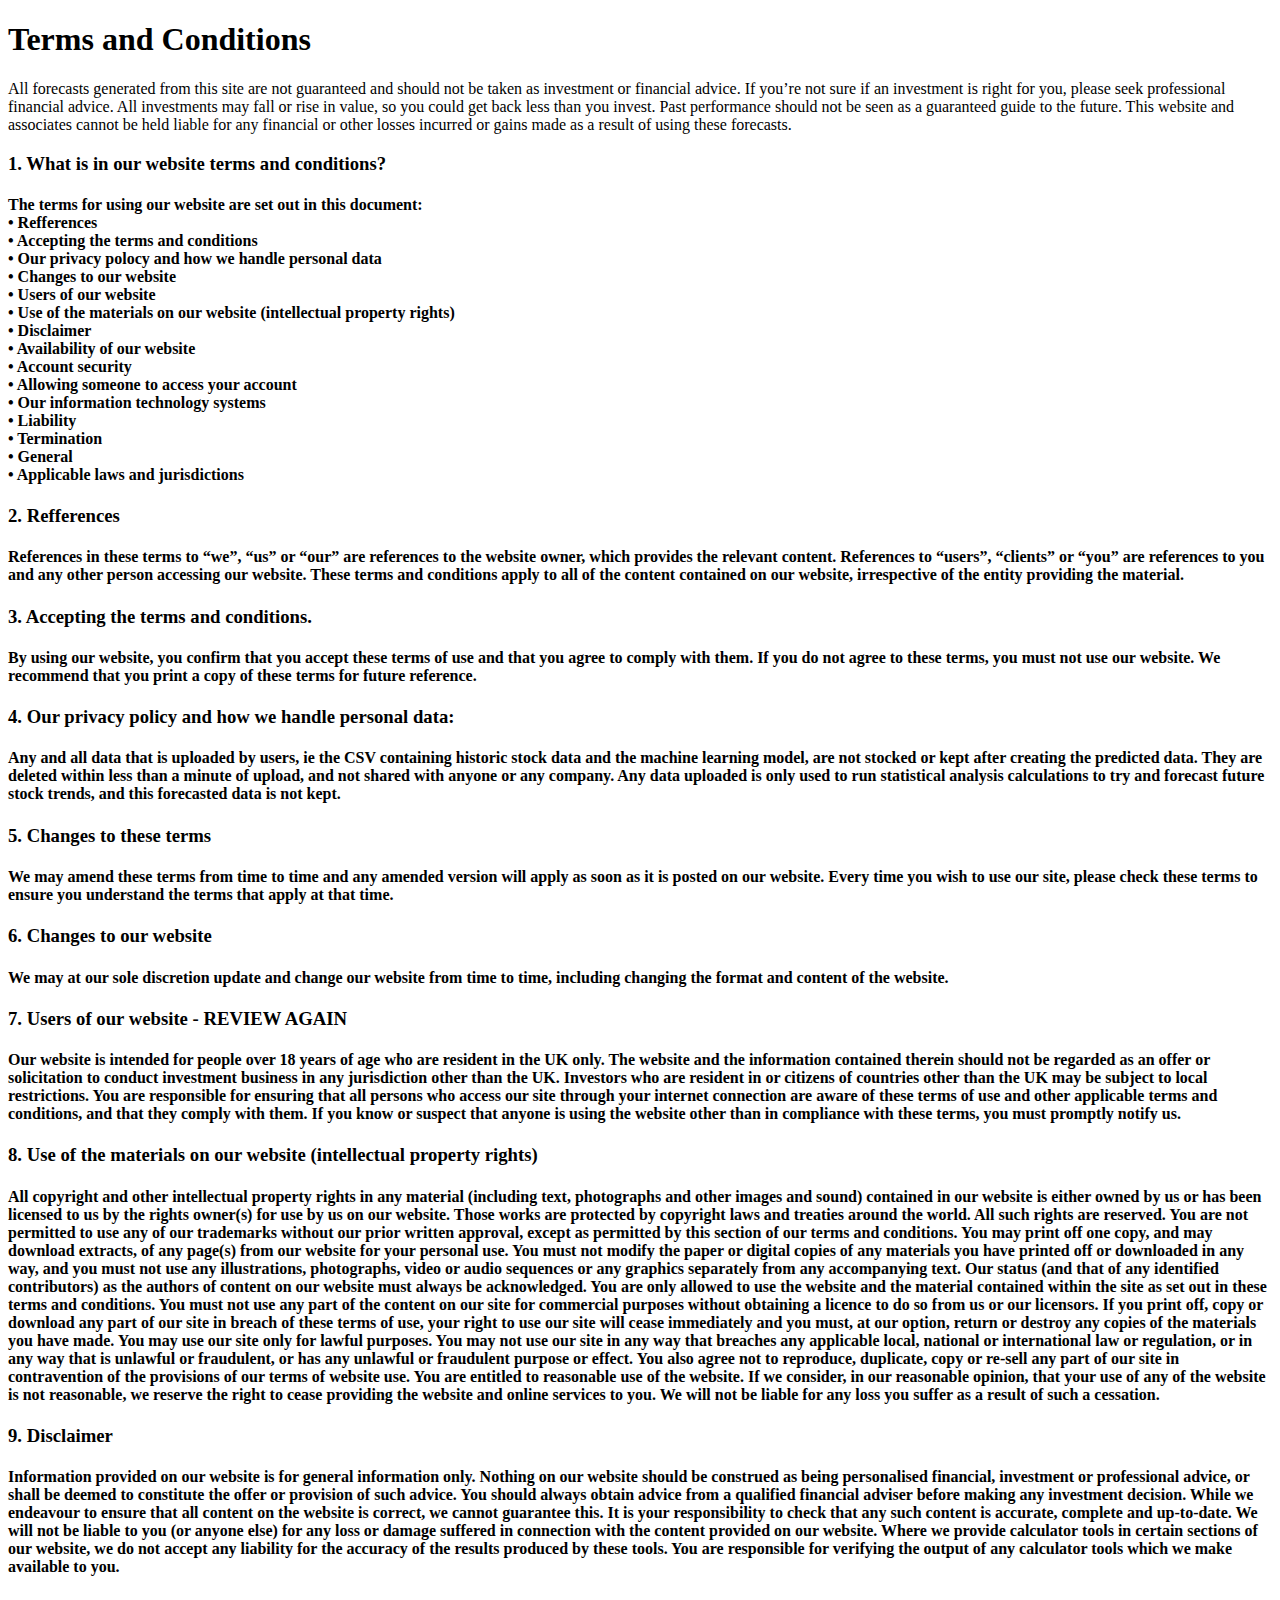
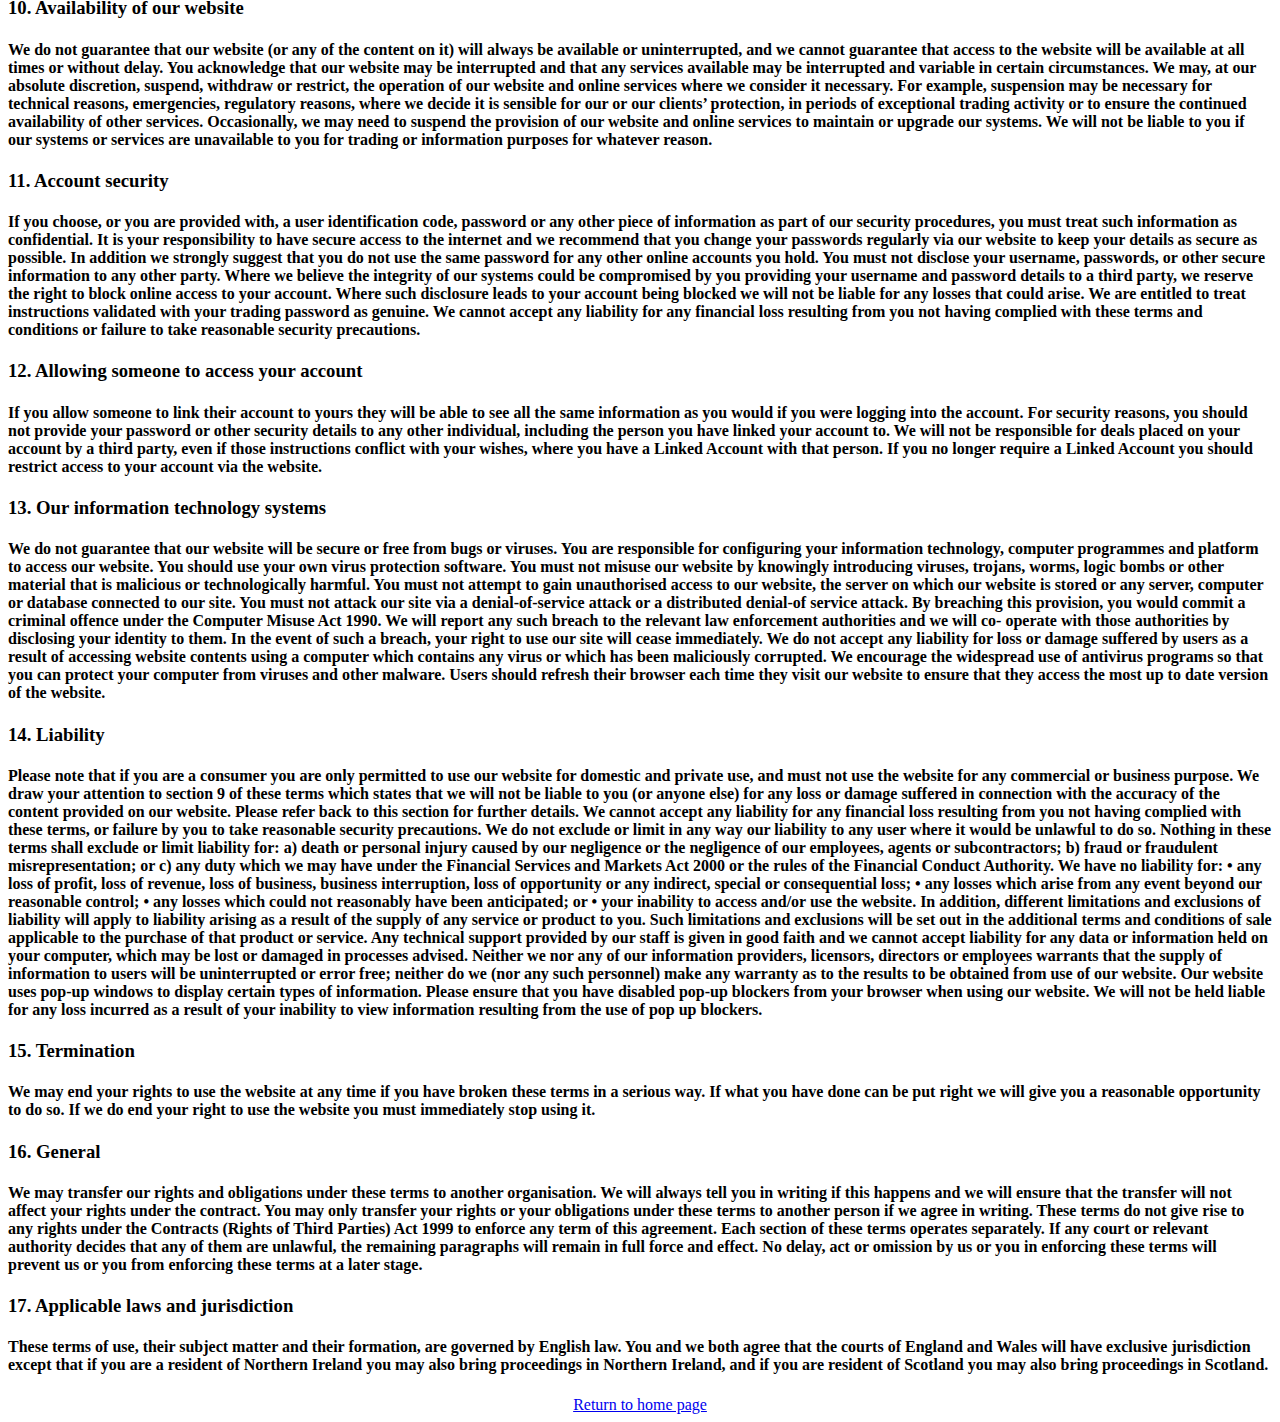
==== StockModel2/.vscode/templates/TermsOfService.html @ ed72a283 "Add the terms and conditions to the website, first draft." ====
<!DOCTYPE html>
<html>
<head>
<title>Page Title</title>
<link rel= "stylesheet" type= "text/css" href= "{{ url_for('static',filename='styles/myCSS.css') }}">
</head>
<body>

    <div class="Container">
        <h1>Terms and Conditions</h1>
        <p>
            All forecasts generated from this site are not guaranteed and 
            should not be taken as investment or financial advice. 
            If you’re not sure if an investment is right for you, please seek professional financial advice. 
            All investments may fall or rise in value, so you could get back less than you invest. 
            Past performance should not be seen as a guaranteed guide to the future. 
            This website and associates cannot be held liable for any financial or 
            other losses incurred or gains made as a result of using these forecasts.
        </p>      
        <p>
            <h3>
                1. What is in our website terms and conditions?
            </h3>
            <h4>
                The terms for using our website are set out in this
                document:
                <br>• Refferences
                <br>• Accepting the terms and conditions
                <br>• Our privacy polocy and how we handle personal data
                <br>• Changes to our website
                <br>• Users of our website
                <br>• Use of the materials on our website (intellectual property rights)
                <br>• Disclaimer
                <br>• Availability of our website
                <br>• Account security
                <br>• Allowing someone to access your account
                <br>• Our information technology systems
                <br>• Liability
                <br>• Termination
                <br>• General
                <br>• Applicable laws and jurisdictions
            </h4>
        </p>  
        
        <p>
            <h3>
                2. Refferences
            </h3>
            <h4>
                References in these terms to “we”, “us” or “our” are references to
                the website owner, which provides the relevant content.
                References to “users”, “clients” or “you” are references to you and any
                other person accessing our website.
                These terms and conditions apply to all of the content contained on our
                website, irrespective of the entity providing the material.
            </h4>
        </p>

        <p>
            <h3>
                3. Accepting the terms and conditions.
            </h3>
            <h4>
                By using our website, you confirm that you accept these terms of use
                and that you agree to comply with them. If you do not agree to these
                terms, you must not use our website. We recommend that you print a
                copy of these terms for future reference.
            </h4>
        </p> 
            
        <p>
            <h3>
                4. Our privacy policy and how we handle personal data:
            </h3>
            <h4>
                Any and all data that is uploaded by users, ie the CSV containing historic stock data 
                and the machine learning model, are not stocked or kept after creating the predicted data.
                They are deleted within less than a minute of upload, and not shared with anyone or any company.
                Any data uploaded is only used to run statistical analysis calculations
                to try and forecast future stock trends, and this forecasted data is not kept.
            </h4>
        </p>

        <p>
            <h3>
                5. Changes to these terms
            </h3>
            <h4>
                We may amend these terms from time to time and any amended
                version will apply as soon as it is posted on our website. Every time you
                wish to use our site, please check these terms to ensure you understand
                the terms that apply at that time.
            </h4>
        </p>

        <p>
            <h3>
                6. Changes to our website
            </h3>
            <h4>
                We may at our sole discretion update and change our website from time
                to time, including changing the format and content of the website.
            </h4>
        </p>

        <p>
            <h3>
                7. Users of our website - REVIEW AGAIN
            </h3>
            <h4>
                Our website is intended for people over 18 years of age who are
                resident in the UK only. The website and the information contained
                therein should not be regarded as an offer or solicitation to conduct
                investment business in any jurisdiction other than the UK. Investors who
                are resident in or citizens of countries other than the UK may be subject
                to local restrictions.
                You are responsible for ensuring that all persons who access our site
                through your internet connection are aware of these terms of use and
                other applicable terms and conditions, and that they comply with them.
                If you know or suspect that anyone is using the website other than in
                compliance with these terms, you must promptly notify us.
            </h4>
        </p>

        <p>
            <h3>
                8. Use of the materials on our website (intellectual property rights)
            </h3>
            <h4>
                All copyright and other intellectual property rights in any material
                (including text, photographs and other images and sound) contained
                in our website is either owned by us or has been licensed to us by
                the rights owner(s) for use by us on our website. Those works are
                protected by copyright laws and treaties around the world. All such
                rights are reserved.
                You are not permitted to use any of our trademarks without our
                prior written approval, except as permitted by this section of our
                terms and conditions.
                You may print off one copy, and may download extracts, of any page(s)
                from our website for your personal use. You must not modify the paper
                or digital copies of any materials you have printed off or downloaded in
                any way, and you must not use any illustrations, photographs, video or
                audio sequences or any graphics separately from any accompanying
                text. Our status (and that of any identified contributors) as the authors
                of content on our website must always be acknowledged.
                You are only allowed to use the website and the material contained
                within the site as set out in these terms and conditions. You must not
                use any part of the content on our site for commercial purposes without
                obtaining a licence to do so from us or our licensors. If you print off, copy
                or download any part of our site in breach of these terms of use, your
                right to use our site will cease immediately and you must, at our option,
                return or destroy any copies of the materials you have made.
                You may use our site only for lawful purposes. You may not use our site
                in any way that breaches any applicable local, national or international
                law or regulation, or in any way that is unlawful or fraudulent, or has
                any unlawful or fraudulent purpose or effect. You also agree not to
                reproduce, duplicate, copy or re-sell any part of our site in contravention
                of the provisions of our terms of website use.
                You are entitled to reasonable use of the website. If we consider, in
                our reasonable opinion, that your use of any of the website is not
                reasonable, we reserve the right to cease providing the website and
                online services to you. We will not be liable for any loss you suffer as a
                result of such a cessation.
            </h4>
        </p>
        
        <p>
            <h3>
                9. Disclaimer
            </h3>
            <h4>
                Information provided on our website is for general information only.
                Nothing on our website should be construed as being personalised
                financial, investment or professional advice, or shall be deemed to
                constitute the offer or provision of such advice. You should always
                obtain advice from a qualified financial adviser before making any
                investment decision.
                While we endeavour to ensure that all content on the website is correct,
                we cannot guarantee this. It is your responsibility to check that any such
                content is accurate, complete and up-to-date. We will not be liable to
                you (or anyone else) for any loss or damage suffered in connection with
                the content provided on our website.
                Where we provide calculator tools in certain sections of our website, we
                do not accept any liability for the accuracy of the results produced by
                these tools. You are responsible for verifying the output of any calculator
                tools which we make available to you.
            </h4>
        </p>
        
        <p>
            <h3>
                10. Availability of our website
            </h3>
            <h4>
                We do not guarantee that our website (or any of the content on it) will
                always be available or uninterrupted, and we cannot guarantee that
                access to the website will be available at all times or without delay. You
                acknowledge that our website may be interrupted and that any services
                available may be interrupted and variable in certain circumstances.
                We may, at our absolute discretion, suspend, withdraw or restrict, the
                operation of our website and online services where we consider it
                necessary. For example, suspension may be necessary for technical
                reasons, emergencies, regulatory reasons, where we decide it is sensible
                for our or our clients’ protection, in periods of exceptional trading activity
                or to ensure the continued availability of other services.
                Occasionally, we may need to suspend the provision of our website and
                online services to maintain or upgrade our systems. We will not be liable
                to you if our systems or services are unavailable to you for trading or
                information purposes for whatever reason.
            </h4>
        </p>
        
        <p>
            <h3>
                11. Account security
            </h3>
            <h4>
                If you choose, or you are provided with, a user identification code,
                password or any other piece of information as part of our security
                procedures, you must treat such information as confidential.
                It is your responsibility to have secure access to the internet and we
                recommend that you change your passwords regularly via our website
                to keep your details as secure as possible. In addition we strongly
                suggest that you do not use the same password for any other online
                accounts you hold.
                You must not disclose your username, passwords, or other secure
                information to any other party. Where we believe the integrity of our
                systems could be compromised by you providing your username and
                password details to a third party, we reserve the right to block online
                access to your account.
                Where such disclosure leads to your account being blocked we will
                not be liable for any losses that could arise. We are entitled to treat
                instructions validated with your trading password as genuine. We cannot
                accept any liability for any financial loss resulting from you not having
                complied with these terms and conditions or failure to take reasonable
                security precautions.
            </h4>
        </p>
        
        <p>
            <h3>
                12. Allowing someone to access your account
            </h3>
            <h4>
                If you allow someone to link their account to yours they will be able to
                see all the same information as you would if you were logging into the
                account. For security reasons, you should not provide your password or
                other security details to any other individual, including the person you
                have linked your account to. We will not be responsible for deals placed
                on your account by a third party, even if those instructions conflict with
                your wishes, where you have a Linked Account with that person. If you
                no longer require a Linked Account you should restrict access to your
                account via the website.
            </h4>
        </p>
        
        <p>
            <h3>
                13. Our information technology systems
            </h3>
            <h4>
                We do not guarantee that our website will be secure or free from bugs or
                viruses. You are responsible for configuring your information technology,
                computer programmes and platform to access our website. You should
                use your own virus protection software.
                You must not misuse our website by knowingly introducing viruses,
                trojans, worms, logic bombs or other material that is malicious or
                technologically harmful. You must not attempt to gain unauthorised
                access to our website, the server on which our website is stored or
                any server, computer or database connected to our site. You must not
                attack our site via a denial-of-service attack or a distributed denial-of
                service attack. By breaching this provision, you would commit a criminal
                offence under the Computer Misuse Act 1990. We will report any such

                breach to the relevant law enforcement authorities and we will co-
                operate with those authorities by disclosing your identity to them. In the

                event of such a breach, your right to use our site will cease immediately.
                We do not accept any liability for loss or damage suffered by users as a
                result of accessing website contents using a computer which contains
                any virus or which has been maliciously corrupted. We encourage the
                widespread use of antivirus programs so that you can protect your
                computer from viruses and other malware. Users should refresh their
                browser each time they visit our website to ensure that they access the
                most up to date version of the website.
            </h4>
        </p>
        
        <p>
            <h3>
                14. Liability
            </h3>
            <h4>
                Please note that if you are a consumer you are only permitted to use our
                website for domestic and private use, and must not use the website for
                any commercial or business purpose.
                We draw your attention to section 9 of these terms which states that we
                will not be liable to you (or anyone else) for any loss or damage suffered
                in connection with the accuracy of the content provided on our website.
                Please refer back to this section for further details.
                We cannot accept any liability for any financial loss resulting from you not
                having complied with these terms, or failure by you to take reasonable
                security precautions.
                We do not exclude or limit in any way our liability to any user where it
                would be unlawful to do so. Nothing in these terms shall exclude or limit
                liability for: a) death or personal injury caused by our negligence or the
                negligence of our employees, agents or subcontractors; b) fraud or
                fraudulent misrepresentation; or c) any duty which we may have under
                the Financial Services and Markets Act 2000 or the rules of the Financial
                Conduct Authority.
                We have no liability for:
                • any loss of profit, loss of revenue, loss of business, business
                interruption, loss of opportunity or any indirect, special or
                consequential loss;
                • any losses which arise from any event beyond our reasonable control;
                • any losses which could not reasonably have been anticipated; or
                • your inability to access and/or use the website.
                In addition, different limitations and exclusions of liability will apply to
                liability arising as a result of the supply of any service or product to you.
                Such limitations and exclusions will be set out in the additional terms and
                conditions of sale applicable to the purchase of that product or service.
                Any technical support provided by our staff is given in good faith and we
                cannot accept liability for any data or information held on your computer,
                which may be lost or damaged in processes advised.
                Neither we nor any of our information providers, licensors, directors
                or employees warrants that the supply of information to users will be
                uninterrupted or error free; neither do we (nor any such personnel) make
                any warranty as to the results to be obtained from use of our website.
                Our website uses pop-up windows to display certain types of
                information. Please ensure that you have disabled pop-up blockers from
                your browser when using our website. We will not be held liable for any
                loss incurred as a result of your inability to view information resulting
                from the use of pop up blockers.
            </h4>
        </p>
        
        <p>
            <h3>
                15. Termination
            </h3>
            <h4>
                We may end your rights to use the website at any time if you have broken
                these terms in a serious way. If what you have done can be put right we
                will give you a reasonable opportunity to do so. If we do end your right to
                use the website you must immediately stop using it.
            </h4>
        </p>

        <p>
            <h3>
                16. General
            </h3>
            <h4>
                We may transfer our rights and obligations under these terms to another
                organisation. We will always tell you in writing if this happens and we will
                ensure that the transfer will not affect your rights under the contract.
                You may only transfer your rights or your obligations under these terms
                to another person if we agree in writing.
                These terms do not give rise to any rights under the Contracts (Rights of
                Third Parties) Act 1999 to enforce any term of this agreement.
                Each section of these terms operates separately. If any court or
                relevant authority decides that any of them are unlawful, the remaining
                paragraphs will remain in full force and effect.
                No delay, act or omission by us or you in enforcing these terms will
                prevent us or you from enforcing these terms at a later stage.
            </h4>
        </p>

        <p>
            <h3>
                17. Applicable laws and jurisdiction
            </h3>
            <h4>
                These terms of use, their subject matter and their formation, are
                governed by English law. You and we both agree that the courts of
                England and Wales will have exclusive jurisdiction except that if you
                are a resident of Northern Ireland you may also bring proceedings in
                Northern Ireland, and if you are resident of Scotland you may also bring
                proceedings in Scotland.
            </h4>
        </p>
        <div style="text-align:center;">
            <a href="/">Return to home page</a>
        </div> 
    </div>

</body>
</html>
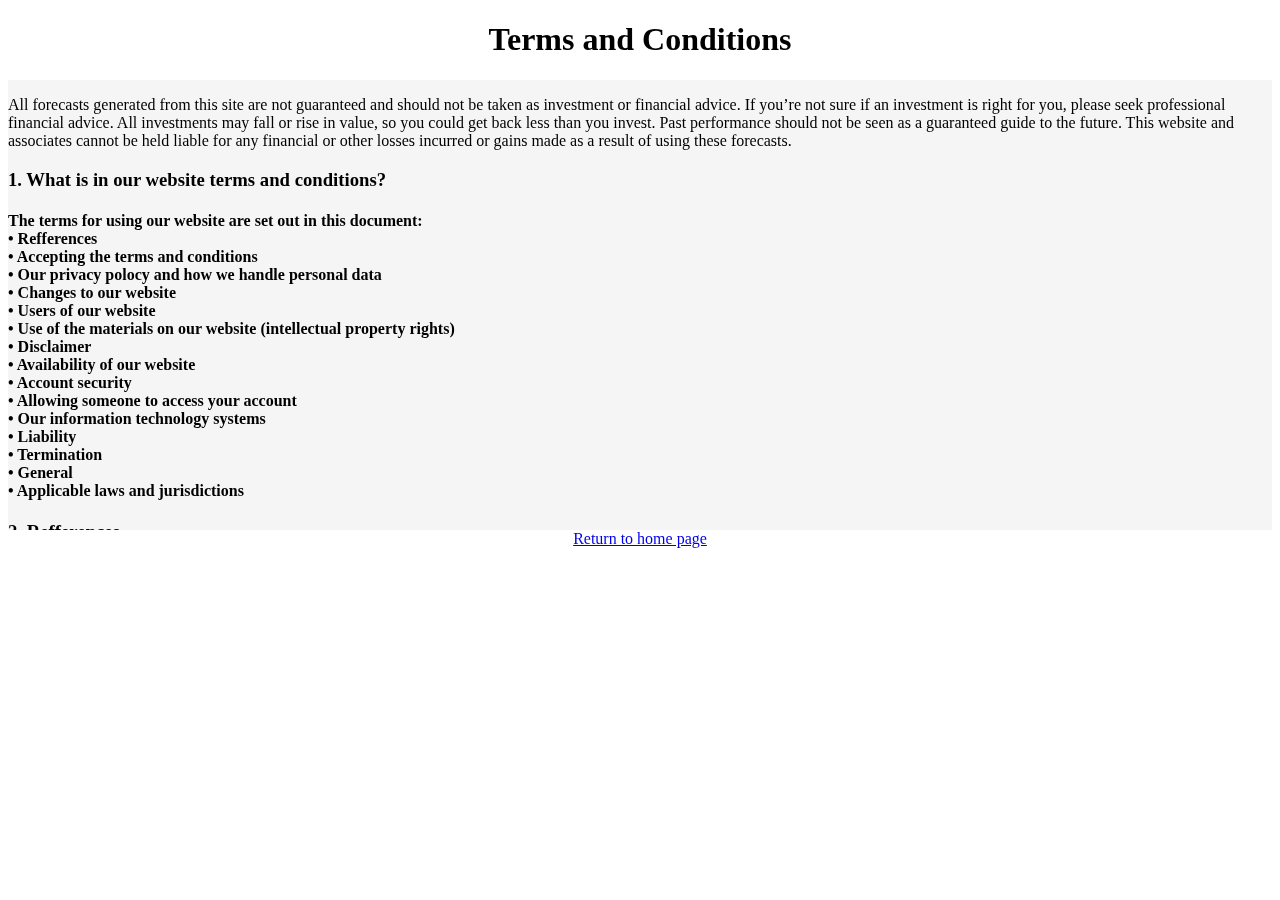
==== commit bc0e1db5: "Complete GUI updates" ====
--- a/StockModel2/.vscode/templates/TermsOfService.html
+++ b/StockModel2/.vscode/templates/TermsOfService.html
@@ -2,12 +2,31 @@
 <html>
 <head>
 <title>Page Title</title>
-<link rel= "stylesheet" type= "text/css" href= "{{ url_for('static',filename='styles/myCSS.css') }}">
+
+<style>
+
+.Container {
+    text-align: left;
+    margin-top:20px;
+    max-height:450px; overflow-y:scroll; background-color:rgb(245, 245, 245);
+    width: 100%;
+}
+
+.ToSHeader {
+    text-align: center;
+}
+
+</style>
+
+<!-- <link rel= "stylesheet" type= "text/css" href= "{{ url_for('static',filename='styles/myCSS.css') }}"> -->
 </head>
 <body>
 
+    <div class="ToSHeader">
+        <h1>Terms and Conditions</h1>
+    </div>
+
     <div class="Container">
-        <h1>Terms and Conditions</h1>
         <p>
             All forecasts generated from this site are not guaranteed and 
             should not be taken as investment or financial advice. 
@@ -379,10 +398,9 @@
                 proceedings in Scotland.
             </h4>
         </p>
-        <div style="text-align:center;">
-            <a href="/">Return to home page</a>
-        </div> 
     </div>
-
+    <div style="text-align:center;">
+        <a href="/">Return to home page</a>
+    </div> 
 </body>
 </html>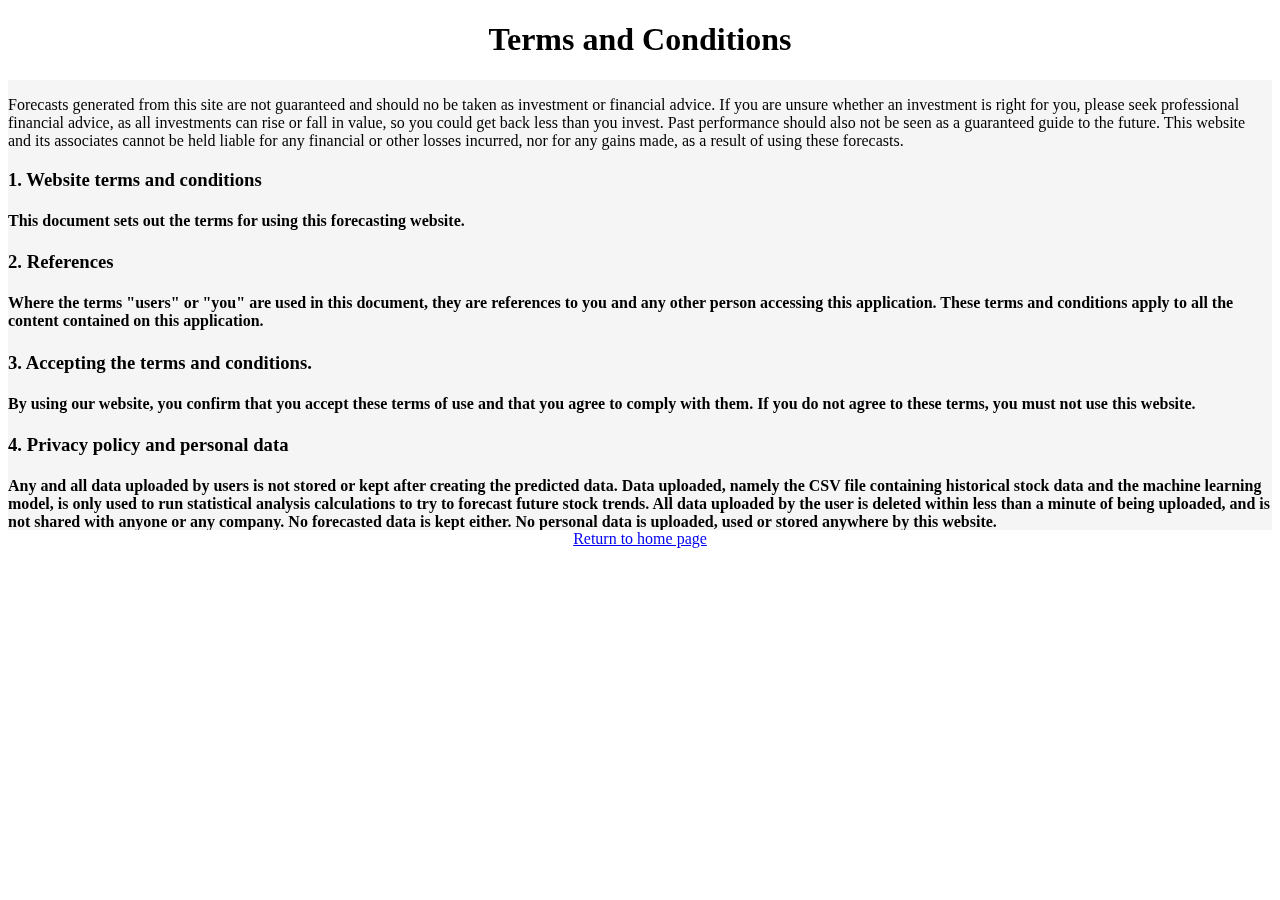
==== commit c8bf976e: "Update terms of service" ====
--- a/StockModel2/.vscode/templates/TermsOfService.html
+++ b/StockModel2/.vscode/templates/TermsOfService.html
@@ -28,50 +28,23 @@
 
     <div class="Container">
         <p>
-            All forecasts generated from this site are not guaranteed and 
-            should not be taken as investment or financial advice. 
-            If you’re not sure if an investment is right for you, please seek professional financial advice. 
-            All investments may fall or rise in value, so you could get back less than you invest. 
-            Past performance should not be seen as a guaranteed guide to the future. 
-            This website and associates cannot be held liable for any financial or 
-            other losses incurred or gains made as a result of using these forecasts.
+            Forecasts generated from this site are not guaranteed and should no be taken as investment or financial advice. 
+            If you are unsure whether an investment is right for you, please seek professional financial advice, as all investments can rise or fall in value, so you could get back less than you invest. Past performance should also not be seen as a guaranteed guide to the future. This website and its associates cannot be held liable for any financial or other losses incurred, nor for any gains made, as a result of using these forecasts.
         </p>      
         <p>
             <h3>
-                1. What is in our website terms and conditions?
+                1. Website terms and conditions
             </h3>
             <h4>
-                The terms for using our website are set out in this
-                document:
-                <br>• Refferences
-                <br>• Accepting the terms and conditions
-                <br>• Our privacy polocy and how we handle personal data
-                <br>• Changes to our website
-                <br>• Users of our website
-                <br>• Use of the materials on our website (intellectual property rights)
-                <br>• Disclaimer
-                <br>• Availability of our website
-                <br>• Account security
-                <br>• Allowing someone to access your account
-                <br>• Our information technology systems
-                <br>• Liability
-                <br>• Termination
-                <br>• General
-                <br>• Applicable laws and jurisdictions
-            </h4>
+                This document sets out the terms for using this forecasting website.
         </p>  
         
         <p>
             <h3>
-                2. Refferences
+                2. References
             </h3>
             <h4>
-                References in these terms to “we”, “us” or “our” are references to
-                the website owner, which provides the relevant content.
-                References to “users”, “clients” or “you” are references to you and any
-                other person accessing our website.
-                These terms and conditions apply to all of the content contained on our
-                website, irrespective of the entity providing the material.
+                Where the terms "users" or "you" are used in this document, they are references to you and any other person accessing this application. These terms and conditions apply to all the content contained on this application.
             </h4>
         </p>
 
@@ -80,23 +53,16 @@
                 3. Accepting the terms and conditions.
             </h3>
             <h4>
-                By using our website, you confirm that you accept these terms of use
-                and that you agree to comply with them. If you do not agree to these
-                terms, you must not use our website. We recommend that you print a
-                copy of these terms for future reference.
+                By using our website, you confirm that you accept these terms of use and that you agree to comply with them. If you do not agree to these terms, you must not use this website.
             </h4>
         </p> 
             
         <p>
             <h3>
-                4. Our privacy policy and how we handle personal data:
+                4. Privacy policy and personal data
             </h3>
             <h4>
-                Any and all data that is uploaded by users, ie the CSV containing historic stock data 
-                and the machine learning model, are not stocked or kept after creating the predicted data.
-                They are deleted within less than a minute of upload, and not shared with anyone or any company.
-                Any data uploaded is only used to run statistical analysis calculations
-                to try and forecast future stock trends, and this forecasted data is not kept.
+                Any and all data uploaded by users is not stored or kept after creating the predicted data. Data uploaded, namely the CSV file containing historical stock data and the machine learning model, is only used to run statistical analysis calculations to try to forecast future stock trends. All data uploaded by the user is deleted within less than a minute of being uploaded, and is not shared with anyone or any company. No forecasted data is kept either. No personal data is uploaded, used or stored anywhere by this website.
             </h4>
         </p>
 
@@ -105,81 +71,34 @@
                 5. Changes to these terms
             </h3>
             <h4>
-                We may amend these terms from time to time and any amended
-                version will apply as soon as it is posted on our website. Every time you
-                wish to use our site, please check these terms to ensure you understand
-                the terms that apply at that time.
+                These terms of use may be changed periodically and any updated version will apply as soon as it is posted on the website. Please check the terms each time you use the site to be sure you understand and agree to the terms applicable at that time.
             </h4>
         </p>
 
         <p>
             <h3>
-                6. Changes to our website
+                6. Changes to the website
             </h3>
             <h4>
-                We may at our sole discretion update and change our website from time
-                to time, including changing the format and content of the website.
+                The website may be updated and changed periodically at the sole discretion of the website owner and associates. This could include changing the format and content of the application.
             </h4>
         </p>
 
         <p>
             <h3>
-                7. Users of our website - REVIEW AGAIN
+                7. Users of the website
             </h3>
             <h4>
-                Our website is intended for people over 18 years of age who are
-                resident in the UK only. The website and the information contained
-                therein should not be regarded as an offer or solicitation to conduct
-                investment business in any jurisdiction other than the UK. Investors who
-                are resident in or citizens of countries other than the UK may be subject
-                to local restrictions.
-                You are responsible for ensuring that all persons who access our site
-                through your internet connection are aware of these terms of use and
-                other applicable terms and conditions, and that they comply with them.
-                If you know or suspect that anyone is using the website other than in
-                compliance with these terms, you must promptly notify us.
+                The website is intented for people over 18 years of age and for UK residents only. Citizens or residents of countries outside the UK may be subject to local laws and restrictions. All persons accessing this website through your internet connection must be made aware of these terms of use, and any other applicable terms and conditions, and must comply with them.
             </h4>
         </p>
 
         <p>
             <h3>
-                8. Use of the materials on our website (intellectual property rights)
+                8. Use of the website's materials
             </h3>
             <h4>
-                All copyright and other intellectual property rights in any material
-                (including text, photographs and other images and sound) contained
-                in our website is either owned by us or has been licensed to us by
-                the rights owner(s) for use by us on our website. Those works are
-                protected by copyright laws and treaties around the world. All such
-                rights are reserved.
-                You are not permitted to use any of our trademarks without our
-                prior written approval, except as permitted by this section of our
-                terms and conditions.
-                You may print off one copy, and may download extracts, of any page(s)
-                from our website for your personal use. You must not modify the paper
-                or digital copies of any materials you have printed off or downloaded in
-                any way, and you must not use any illustrations, photographs, video or
-                audio sequences or any graphics separately from any accompanying
-                text. Our status (and that of any identified contributors) as the authors
-                of content on our website must always be acknowledged.
-                You are only allowed to use the website and the material contained
-                within the site as set out in these terms and conditions. You must not
-                use any part of the content on our site for commercial purposes without
-                obtaining a licence to do so from us or our licensors. If you print off, copy
-                or download any part of our site in breach of these terms of use, your
-                right to use our site will cease immediately and you must, at our option,
-                return or destroy any copies of the materials you have made.
-                You may use our site only for lawful purposes. You may not use our site
-                in any way that breaches any applicable local, national or international
-                law or regulation, or in any way that is unlawful or fraudulent, or has
-                any unlawful or fraudulent purpose or effect. You also agree not to
-                reproduce, duplicate, copy or re-sell any part of our site in contravention
-                of the provisions of our terms of website use.
-                You are entitled to reasonable use of the website. If we consider, in
-                our reasonable opinion, that your use of any of the website is not
-                reasonable, we reserve the right to cease providing the website and
-                online services to you. We will not be liable for any loss you suffer as a
-                result of such a cessation.
+                You may use this website for lawful purposes only and not in any way that breaches any applicable local, national or international law or regulation, or in any way that is unlawful or fraudulent, or has any unlawful or fraudulent purpose or effect. Note that this application is a product of an academic project and no financial or other decisions should be made based solely on the results of this application.
             </h4>
         </p>
         
@@ -188,219 +107,40 @@
                 9. Disclaimer
             </h3>
             <h4>
-                Information provided on our website is for general information only.
-                Nothing on our website should be construed as being personalised
-                financial, investment or professional advice, or shall be deemed to
-                constitute the offer or provision of such advice. You should always
-                obtain advice from a qualified financial adviser before making any
-                investment decision.
-                While we endeavour to ensure that all content on the website is correct,
-                we cannot guarantee this. It is your responsibility to check that any such
-                content is accurate, complete and up-to-date. We will not be liable to
-                you (or anyone else) for any loss or damage suffered in connection with
-                the content provided on our website.
-                Where we provide calculator tools in certain sections of our website, we
-                do not accept any liability for the accuracy of the results produced by
-                these tools. You are responsible for verifying the output of any calculator
-                tools which we make available to you.
+                Forecasts generated from this site are not guaranteed and should not be taken as investment or financial advice. If you are unsure whether an investment is right for you, please seek professional financial advice, as all investments can fall or rise in value, so you could get back less than you invest. Past performance should also not be seen as a guaranteed guide to the future. This website and its associates cannot be held liable for any financial or other losses incurred, nor for any gains made, as a result of using these forecasts.
             </h4>
         </p>
         
         <p>
             <h3>
-                10. Availability of our website
+                10. Availability of website
             </h3>
             <h4>
-                We do not guarantee that our website (or any of the content on it) will
-                always be available or uninterrupted, and we cannot guarantee that
-                access to the website will be available at all times or without delay. You
-                acknowledge that our website may be interrupted and that any services
-                available may be interrupted and variable in certain circumstances.
-                We may, at our absolute discretion, suspend, withdraw or restrict, the
-                operation of our website and online services where we consider it
-                necessary. For example, suspension may be necessary for technical
-                reasons, emergencies, regulatory reasons, where we decide it is sensible
-                for our or our clients’ protection, in periods of exceptional trading activity
-                or to ensure the continued availability of other services.
-                Occasionally, we may need to suspend the provision of our website and
-                online services to maintain or upgrade our systems. We will not be liable
-                to you if our systems or services are unavailable to you for trading or
-                information purposes for whatever reason.
+                Availability of this website is not guaranteed at all times. It may be suspended or withdrawn at any time at the website owner's discretion, and the website owner and associates will not be held responsible for any inconvenience this may result in.
             </h4>
         </p>
         
         <p>
             <h3>
-                11. Account security
+                11. Information technology systems
             </h3>
             <h4>
-                If you choose, or you are provided with, a user identification code,
-                password or any other piece of information as part of our security
-                procedures, you must treat such information as confidential.
-                It is your responsibility to have secure access to the internet and we
-                recommend that you change your passwords regularly via our website
-                to keep your details as secure as possible. In addition we strongly
-                suggest that you do not use the same password for any other online
-                accounts you hold.
-                You must not disclose your username, passwords, or other secure
-                information to any other party. Where we believe the integrity of our
-                systems could be compromised by you providing your username and
-                password details to a third party, we reserve the right to block online
-                access to your account.
-                Where such disclosure leads to your account being blocked we will
-                not be liable for any losses that could arise. We are entitled to treat
-                instructions validated with your trading password as genuine. We cannot
-                accept any liability for any financial loss resulting from you not having
-                complied with these terms and conditions or failure to take reasonable
-                security precautions.
+                There is no guarantee that this website will be secure or free from bugs or viruses and the owner and associates will not be held responsible for that. You are responsible for ensuring your own system is protected by using your own virus protection software. The website must not be misused and no viruses, trojans, worms or other malicious technology should be introduced to the site. No libability will be accepted for loss or damage suffered by users as a result of accessing the website using a computer which contains any virus or which has been maliciously currupted.
             </h4>
         </p>
         
         <p>
             <h3>
-                12. Allowing someone to access your account
+                12. Liability
             </h3>
             <h4>
-                If you allow someone to link their account to yours they will be able to
-                see all the same information as you would if you were logging into the
-                account. For security reasons, you should not provide your password or
-                other security details to any other individual, including the person you
-                have linked your account to. We will not be responsible for deals placed
-                on your account by a third party, even if those instructions conflict with
-                your wishes, where you have a Linked Account with that person. If you
-                no longer require a Linked Account you should restrict access to your
-                account via the website.
+                No liability is accepted for any financial, business or personal loss incurred by using this website.
             </h4>
         </p>
         
-        <p>
-            <h3>
-                13. Our information technology systems
-            </h3>
-            <h4>
-                We do not guarantee that our website will be secure or free from bugs or
-                viruses. You are responsible for configuring your information technology,
-                computer programmes and platform to access our website. You should
-                use your own virus protection software.
-                You must not misuse our website by knowingly introducing viruses,
-                trojans, worms, logic bombs or other material that is malicious or
-                technologically harmful. You must not attempt to gain unauthorised
-                access to our website, the server on which our website is stored or
-                any server, computer or database connected to our site. You must not
-                attack our site via a denial-of-service attack or a distributed denial-of
-                service attack. By breaching this provision, you would commit a criminal
-                offence under the Computer Misuse Act 1990. We will report any such
-
-                breach to the relevant law enforcement authorities and we will co-
-                operate with those authorities by disclosing your identity to them. In the
-
-                event of such a breach, your right to use our site will cease immediately.
-                We do not accept any liability for loss or damage suffered by users as a
-                result of accessing website contents using a computer which contains
-                any virus or which has been maliciously corrupted. We encourage the
-                widespread use of antivirus programs so that you can protect your
-                computer from viruses and other malware. Users should refresh their
-                browser each time they visit our website to ensure that they access the
-                most up to date version of the website.
-            </h4>
-        </p>
-        
-        <p>
-            <h3>
-                14. Liability
-            </h3>
-            <h4>
-                Please note that if you are a consumer you are only permitted to use our
-                website for domestic and private use, and must not use the website for
-                any commercial or business purpose.
-                We draw your attention to section 9 of these terms which states that we
-                will not be liable to you (or anyone else) for any loss or damage suffered
-                in connection with the accuracy of the content provided on our website.
-                Please refer back to this section for further details.
-                We cannot accept any liability for any financial loss resulting from you not
-                having complied with these terms, or failure by you to take reasonable
-                security precautions.
-                We do not exclude or limit in any way our liability to any user where it
-                would be unlawful to do so. Nothing in these terms shall exclude or limit
-                liability for: a) death or personal injury caused by our negligence or the
-                negligence of our employees, agents or subcontractors; b) fraud or
-                fraudulent misrepresentation; or c) any duty which we may have under
-                the Financial Services and Markets Act 2000 or the rules of the Financial
-                Conduct Authority.
-                We have no liability for:
-                • any loss of profit, loss of revenue, loss of business, business
-                interruption, loss of opportunity or any indirect, special or
-                consequential loss;
-                • any losses which arise from any event beyond our reasonable control;
-                • any losses which could not reasonably have been anticipated; or
-                • your inability to access and/or use the website.
-                In addition, different limitations and exclusions of liability will apply to
-                liability arising as a result of the supply of any service or product to you.
-                Such limitations and exclusions will be set out in the additional terms and
-                conditions of sale applicable to the purchase of that product or service.
-                Any technical support provided by our staff is given in good faith and we
-                cannot accept liability for any data or information held on your computer,
-                which may be lost or damaged in processes advised.
-                Neither we nor any of our information providers, licensors, directors
-                or employees warrants that the supply of information to users will be
-                uninterrupted or error free; neither do we (nor any such personnel) make
-                any warranty as to the results to be obtained from use of our website.
-                Our website uses pop-up windows to display certain types of
-                information. Please ensure that you have disabled pop-up blockers from
-                your browser when using our website. We will not be held liable for any
-                loss incurred as a result of your inability to view information resulting
-                from the use of pop up blockers.
-            </h4>
-        </p>
-        
-        <p>
-            <h3>
-                15. Termination
-            </h3>
-            <h4>
-                We may end your rights to use the website at any time if you have broken
-                these terms in a serious way. If what you have done can be put right we
-                will give you a reasonable opportunity to do so. If we do end your right to
-                use the website you must immediately stop using it.
-            </h4>
-        </p>
-
-        <p>
-            <h3>
-                16. General
-            </h3>
-            <h4>
-                We may transfer our rights and obligations under these terms to another
-                organisation. We will always tell you in writing if this happens and we will
-                ensure that the transfer will not affect your rights under the contract.
-                You may only transfer your rights or your obligations under these terms
-                to another person if we agree in writing.
-                These terms do not give rise to any rights under the Contracts (Rights of
-                Third Parties) Act 1999 to enforce any term of this agreement.
-                Each section of these terms operates separately. If any court or
-                relevant authority decides that any of them are unlawful, the remaining
-                paragraphs will remain in full force and effect.
-                No delay, act or omission by us or you in enforcing these terms will
-                prevent us or you from enforcing these terms at a later stage.
-            </h4>
-        </p>
-
-        <p>
-            <h3>
-                17. Applicable laws and jurisdiction
-            </h3>
-            <h4>
-                These terms of use, their subject matter and their formation, are
-                governed by English law. You and we both agree that the courts of
-                England and Wales will have exclusive jurisdiction except that if you
-                are a resident of Northern Ireland you may also bring proceedings in
-                Northern Ireland, and if you are resident of Scotland you may also bring
-                proceedings in Scotland.
-            </h4>
-        </p>
     </div>
     <div style="text-align:center;">
         <a href="/">Return to home page</a>
     </div> 
 </body>
-</html>+</html>
